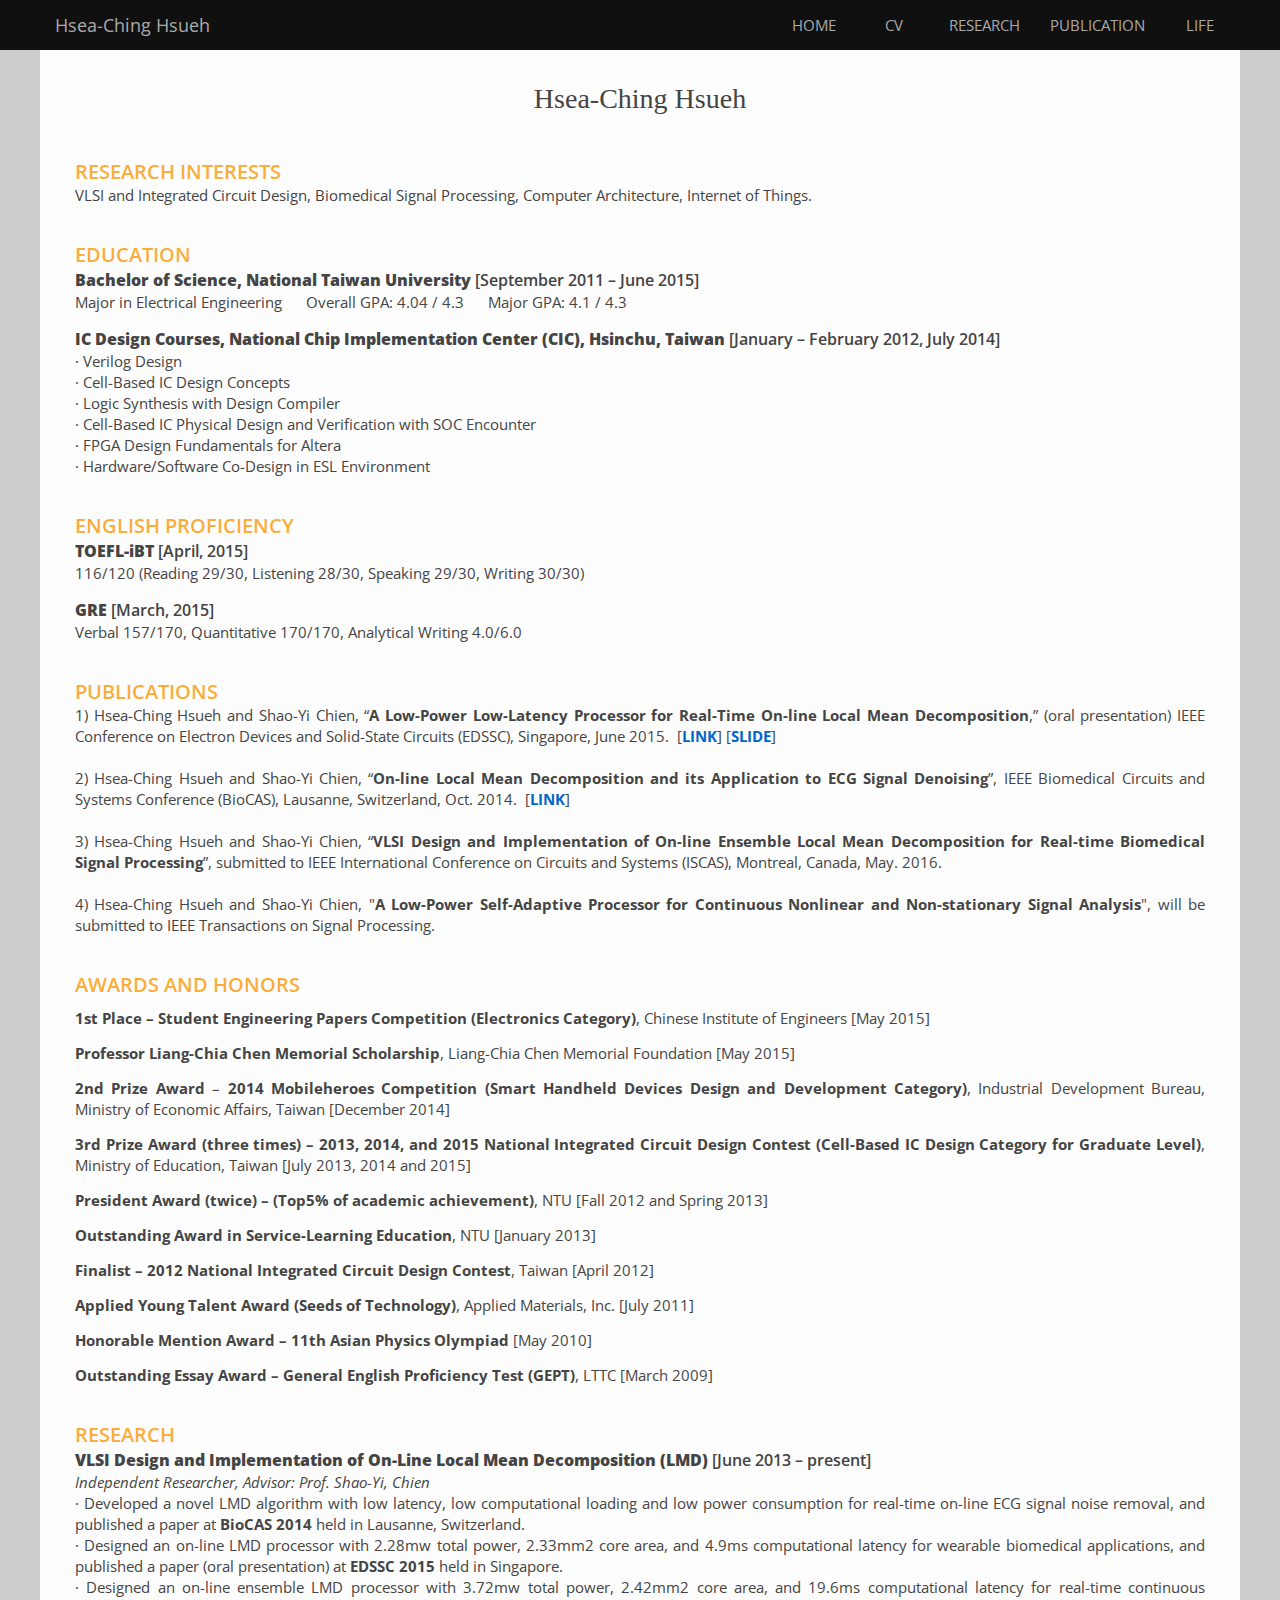
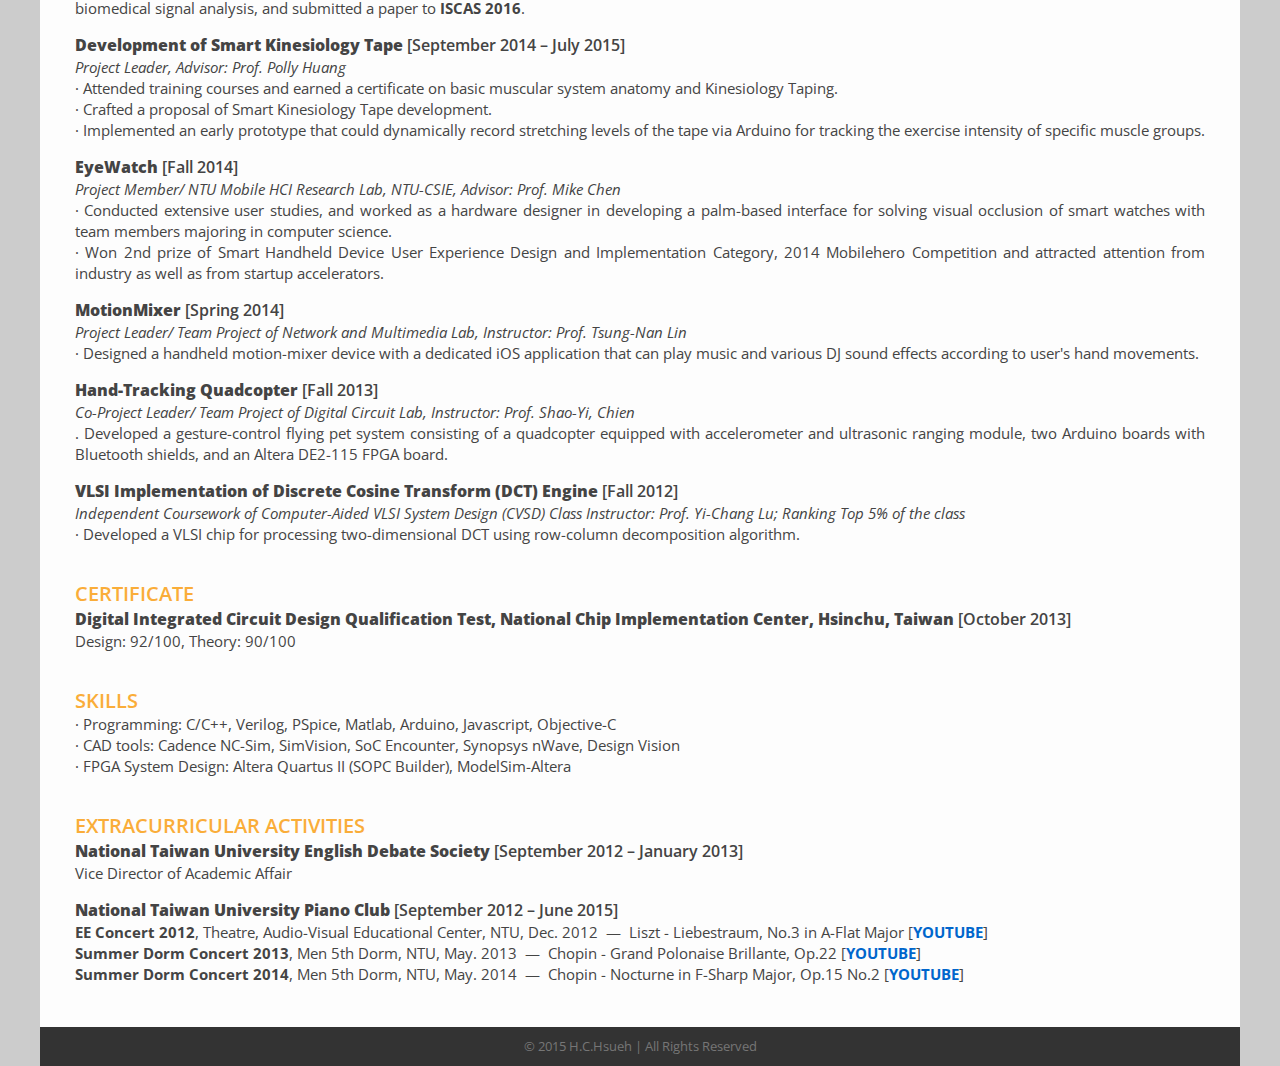
==== cv.html @ f685b213 "update links" ====
<!DOCTYPE html>

<head>
<title>HCHsueh</title>
<meta http-equiv="Content-Type" content="text/html; charset=utf-8" />

<link rel="stylesheet" type="text/css" href="style.css" media="screen" />
<link href='http://fonts.googleapis.com/css?family=Open+Sans%3Anormal%7COpen+Sans%3Abold%7COpen+Sans%3Alight&#038;ver=3.6' rel="stylesheet" type='text/css' media='all' />

<script>
  (function(i,s,o,g,r,a,m){i['GoogleAnalyticsObject']=r;i[r]=i[r]||function(){
  (i[r].q=i[r].q||[]).push(arguments)},i[r].l=1*new Date();a=s.createElement(o),
  m=s.getElementsByTagName(o)[0];a.async=1;a.src=g;m.parentNode.insertBefore(a,m)
  })(window,document,'script','//www.google-analytics.com/analytics.js','ga');

  ga('create', 'UA-56307154-4', 'auto');
  ga('send', 'pageview');

</script>

</head>

<body>

<div id="menu"> 
    <ul >
      <li class="name"><a href="index.html" title="">Hsea-Ching Hsueh</a></li>
      <li class="btn"><a href="life.html" title="">LIFE</a></li>
      <li class="btn"><a href="publication.html" title="">PUBLICATION</a></li>
      <li class="btn"><a href="research.html" title="">RESEARCH</a></li>
      <li class="btn"><a href="cv.html" title="">CV</a></li>
      <li class="btn"><a href="index.html" title="">HOME</a></li>
    </ul>
</div>

<div id="container"> 

  <div id="content"> 

    <div id="insidecontent"> <br>
			<h1 style="text-align:center">Hsea-Ching Hsueh</h1>
			<br><br>

			<h3>RESEARCH INTERESTS</h3>
			<p>VLSI and Integrated Circuit Design, Biomedical Signal Processing, Computer Architecture, Internet of Things.</p>
			
			<spacer1></spacer1>
			
			<h3>EDUCATION</h3>
			<h4><b>Bachelor of Science, National Taiwan University</b>
			[September 2011 – June 2015]</h4>
			<p>
			Major in Electrical Engineering&nbsp;&nbsp;&nbsp;&nbsp;&nbsp;&nbsp;Overall GPA: 4.04 / 4.3&nbsp;&nbsp;&nbsp;&nbsp;&nbsp;&nbsp;Major GPA: 4.1 / 4.3</p>

			<br>

			<h4><b>IC Design Courses, National Chip Implementation Center (CIC), Hsinchu, Taiwan</b> [January – February 2012, July 2014]</h4> <p>
			· Verilog Design<br>· Cell-Based IC Design Concepts<br>· Logic Synthesis with Design Compiler<br>· Cell-Based IC Physical Design and Verification with SOC Encounter<br>· FPGA Design Fundamentals for Altera<br>
			· Hardware/Software Co-Design in ESL Environment</p>
			
			<!--<br><br><br>-->
			<spacer1></spacer1>

			<h3>ENGLISH PROFICIENCY</h3>
			<h4><b>TOEFL-iBT</b> [April, 2015]</h4>
			<p>116/120 (Reading 29/30, Listening 28/30, Speaking 29/30, Writing 30/30)</p>
			<br>
			<h4><b>GRE</b> [March, 2015]</h4>
			<p>Verbal 157/170, Quantitative 170/170, Analytical Writing 4.0/6.0</p>

			<spacer1></spacer1>
			
			<h3>PUBLICATIONS</h3>
			<p>1) Hsea-Ching Hsueh and Shao-Yi Chien, “<strong>A Low-Power Low-Latency Processor for Real-Time On-line Local Mean Decomposition</strong>,” (oral presentation) IEEE Conference on Electron Devices and Solid-State Circuits (EDSSC), Singapore, June 2015.&nbsp;&nbsp;[<a href="http://ieeexplore.ieee.org/xpl/articleDetails.jsp?arnumber=7285086&newsearch=true&queryText=A%20low-power%20low-latency%20on-line%20Local%20Mean%20Decomposition" target="_blank"><strong>LINK</strong></a>]&nbsp;[<a href="https://drive.google.com/file/d/0B8Gcc_qQwMwRMTVkQW5QZXY5Wk0/view?usp=sharing" target="_blank"><strong>SLIDE</strong></a>]<br><br></p>

			<p>2) Hsea-Ching Hsueh and Shao-Yi Chien, “<strong>On-line Local Mean Decomposition and its Application to ECG Signal Denoising</strong>”, IEEE Biomedical Circuits and Systems Conference (BioCAS), Lausanne, Switzerland, Oct. 2014.&nbsp;&nbsp;[<a href="http://ieeexplore.ieee.org/xpl/articleDetails.jsp?reload=true&arnumber=6981634&sortType%3Dasc_p_Sequence%26filter%3DAND%28p_IS_Number%3A6981625%29" target="_blank"><strong>LINK</strong></a>]&nbsp;<br><br></p>

			<p>3) Hsea-Ching Hsueh and Shao-Yi Chien, “<strong>VLSI Design and Implementation of On-line Ensemble Local Mean Decomposition for Real-time Biomedical Signal Processing</strong>”, submitted to IEEE International Conference on Circuits and Systems (ISCAS), Montreal, Canada, May. 2016.&nbsp;&nbsp;<br><br></p>

			<p>4) Hsea-Ching Hsueh and Shao-Yi Chien, "<strong>A Low-Power Self-Adaptive Processor for Continuous Nonlinear and Non-stationary Signal Analysis</strong>", will be submitted to IEEE Transactions on Signal Processing.&nbsp;&nbsp;</p>
			<!--[<a href="" target="_blank">PDF</a>]-->
			<spacer1></spacer1>

			<h3>AWARDS AND HONORS</h3>
			<p><ul>
			<li><strong>1st Place – Student Engineering Papers Competition (Electronics Category)</strong>, Chinese Institute of Engineers [May 2015]</li> <br>

			<li><strong>Professor Liang-Chia Chen Memorial Scholarship</strong>, Liang-Chia Chen Memorial Foundation [May 2015]</li><br>

			<li><strong>2nd Prize Award</strong> – <strong>2014 Mobileheroes Competition (Smart Handheld Devices Design and Development Category)</strong>, Industrial Development Bureau, Ministry of Economic Affairs, Taiwan [December 2014]</li><br>

			<li><strong>3rd Prize Award (three times) – 2013, 2014, and 2015 National Integrated Circuit Design Contest (Cell-Based IC Design Category for Graduate Level)</strong>, Ministry of Education, Taiwan [July 2013, 2014 and 2015]</li><br>

			<li><strong>President Award (twice) – (Top5% of academic achievement)</strong>, NTU [Fall 2012 and Spring 2013]</li> <br>

			<li><strong>Outstanding Award in Service-Learning Education</strong>, NTU [January 2013]</li><br>

			<li><strong>Finalist – 2012 National Integrated Circuit Design Contest</strong>, Taiwan [April 2012]</li><br>

			<li><strong>Applied Young Talent Award (Seeds of Technology)</strong>, Applied Materials, Inc. [July 2011]</li><br>

			<li><strong>Honorable Mention Award – 11th Asian Physics Olympiad</strong> [May 2010]</li><br>

			<li><strong>Outstanding Essay Award – General English Proficiency Test (GEPT)</strong>, LTTC [March 2009]</li>
			</ul>
			</p>

			<spacer1></spacer1>

			<h3>RESEARCH</h3>
			<h4><b>VLSI Design and Implementation of On-Line Local Mean Decomposition (LMD)</b>
			[June 2013 – present]</h4>
			<p>
			<i>Independent Researcher, Advisor: Prof. Shao-Yi, Chien</i><br>
			· Developed a novel LMD algorithm with low latency, low computational loading and low power consumption for real-time on-line ECG signal noise removal, and published a paper at <b>BioCAS 2014</b> held in Lausanne, Switzerland.  <br>
			· Designed an on-line LMD processor with 2.28mw total power, 2.33mm2 core area, and 4.9ms computational latency for wearable biomedical applications, and published a paper (oral presentation) at <b>EDSSC 2015</b> held in Singapore. <br>
			· Designed an on-line ensemble LMD processor with 3.72mw total power, 2.42mm2 core area, and 19.6ms computational latency for real-time continuous biomedical signal analysis, and submitted a paper to <b>ISCAS 2016</b>. </p><br>
			


			<h4><b>Development of Smart Kinesiology Tape</b> [September 2014 – July 2015]</h4>
			<p><i>
			Project Leader, Advisor: Prof. Polly Huang</i><br>
			· Attended training courses and earned a certificate on basic muscular system anatomy and Kinesiology Taping.<br>
			· Crafted a proposal of Smart Kinesiology Tape development.<br>
			· Implemented an early prototype that could dynamically record stretching levels of the tape via Arduino for tracking the exercise intensity of specific muscle groups.
			</p><br>
			
			
			<h4><b>EyeWatch</b> [Fall 2014]</h4>
			<p><i>
			Project Member/ NTU Mobile HCI Research Lab, NTU-CSIE, Advisor: Prof. Mike Chen</i><br>
			· Conducted extensive user studies, and worked as a hardware designer in developing a palm-based interface for solving visual occlusion of smart watches with team members majoring in computer science.<br>
			· Won 2nd prize of Smart Handheld Device User Experience Design and Implementation Category, 2014 Mobilehero Competition and attracted attention from industry as well as from startup accelerators.</p><br>

			
			<h4><b>MotionMixer</b> [Spring 2014]</h4>
			<p><i>
			Project Leader/ Team Project of Network and Multimedia Lab, Instructor: Prof. Tsung-Nan Lin</i><br>
			· Designed a handheld motion-mixer device with a dedicated iOS application that can play music and various DJ sound effects according to user's hand movements.</p><br>

			
			<h4><b>Hand-Tracking Quadcopter</b> [Fall 2013]</h4>
			<p><i>
			Co-Project Leader/ Team Project of Digital Circuit Lab, Instructor: Prof. Shao-Yi, Chien</i><br>
			. Developed a gesture-control flying pet system consisting of a quadcopter equipped with accelerometer and ultrasonic ranging module, two Arduino boards with Bluetooth shields, and an Altera DE2-115 FPGA board.</p><br>

			
			<h4><b>VLSI Implementation of Discrete Cosine Transform (DCT) Engine</b> [Fall 2012]</h4>
			<p><i>
			Independent Coursework of Computer-Aided VLSI System Design (CVSD) Class
			Instructor: Prof. Yi-Chang Lu; Ranking Top 5% of the class</i><br>
			· Developed a VLSI chip for processing two-dimensional DCT using row-column decomposition algorithm.</p>
			

			<spacer1></spacer1>


			<h3>CERTIFICATE</h3>
			<h4><b>Digital Integrated Circuit Design Qualification Test, National Chip Implementation Center, Hsinchu, Taiwan</b> [October 2013]</h4>
			<p>
			Design: 92/100, Theory: 90/100</p>
			

			<spacer1></spacer1>


			<h3>SKILLS</h3>
			<p>· Programming: C/C++, Verilog, PSpice, Matlab, Arduino, Javascript, Objective-C<br>
			· CAD tools: Cadence NC-Sim, SimVision, SoC Encounter, Synopsys nWave, Design Vision<br>
			· FPGA System Design: Altera Quartus II (SOPC Builder), ModelSim-Altera<br></p>
			
			<spacer1></spacer1>

			<h3>EXTRACURRICULAR ACTIVITIES</h3>
			<h4><b>National Taiwan University English Debate Society</b> [September 2012 – January 2013]</h4>
			<p>
			Vice Director of Academic Affair</p>
			<br>
			
			<h4><b>National Taiwan University Piano Club</b> [September 2012 – June 2015]</h4>
			<p>
			<strong>EE Concert 2012</strong>, Theatre, Audio-Visual Educational Center, NTU, Dec. 2012&nbsp;&nbsp;&mdash;&nbsp;&nbsp;Liszt - Liebestraum, No.3 in A-Flat Major
			[<a href="http://ow.ly/r7O2g" target="_blank"><strong>YOUTUBE</strong></a>]
			<br>
			
			<strong>Summer Dorm Concert 2013</strong>, Men 5th Dorm, NTU, May. 2013&nbsp;&nbsp;&mdash;&nbsp;&nbsp;Chopin - Grand Polonaise Brillante, Op.22
			[<a href="http://ow.ly/r7O2Q" target="_blank"><strong>YOUTUBE</strong></a>]
			<br>
			
			<strong>Summer Dorm Concert 2014</strong>, Men 5th Dorm, NTU, May. 2014&nbsp;&nbsp;&mdash;&nbsp;&nbsp;Chopin - Nocturne in F-Sharp Major, Op.15 No.2
			[<a href="https://youtu.be/ZOddzdDs_tQ" target="_blank"><strong>YOUTUBE</strong></a>]
			</p>

			<br><br><br>
    </div>

    

    <div style="clear: both;"></div>

  </div>



  <div id="footer"> <span>© 2015 H.C.Hsueh | All Rights Reserved  </span> 
  </div>

</div>
</body>
</html>
---- style.css ----
html {
    overflow-y: scroll;
}

body
{
	font-size:       62.5%; 
	margin:          0;
	padding:         0;
	background-color: #CCC;
	font-family: 'Open Sans', Verdana, Arial, Helvetica, sans-serif;
	/*font-family:     Helvetica, sans-serif;*/
}

body a{
	transition:0.2s all;
	-webkit-transition:0.2s all;
	-moz-transition:0.2s all;
	-o-transition:0.2s all;
	-ms-transition:0.2s all;
}

body a:link, body a:active, body a:visited
{
	color:           #0066CC;	
	text-decoration: none;
}

body a:hover
{
	/*color: #004C99;*/
	background-color: #DDDDDD;
	/*text-decoration: underline;*/
}

body ul {
	padding: 0;
    list-style-type: none;
    
}

#container
{
	margin:          0 auto;
	/*padding-top:20px;*/
	width:           1200px;
	position:        relative;
	background-color:  #333;
}

#header
{
	margin:          0 auto;
	width:           860px;
	height:          250px;
	background:      transparent url('images/header3.jpg') top left no-repeat;
}

.headtitle
{
	position:        relative;
	font-family:     "Arial",sans-serif;
	font-size:       30px;
	color:           #444;
	font-weight: 400;
	top:             210px;
	left:            15px;
}

#menu
{
	color: #333;
	background-color: #101010;
	/*margin:          0 20px;*/
	height:          50px;
	/*padding:         5px 0;*/	
}

#menu ul
{
	width: 1200px;
	margin:          0 auto;
	/*padding-top:     10px;
	padding-bottom:  10px;		*/
	height:          50px;
}

#menu ul li
{
	line-height: 50px;
	list-style:      none;
	display:         inline;
	float: right;
	font-size:       15px;
}

#menu ul li.name
{
	float: left;
	font-size:18px;
}

#menu ul li.btn a
{	
	display:block;
	min-width:50px;
	text-align: center;
	padding-left: 15px;
	padding-right: 15px;
}

#menu ul li.name a
{
	display:block;
	text-align: center;
	padding-left: 15px;
	padding-right: 15px;
}

#menu ul li.btn a:link, #menu ul li.btn a:active, #menu ul li.btn a:visited
{
	color:           #AAAAAA;	
	text-decoration: none;
}

#menu ul li.btn a:hover
{
	background-color:   #555;
	/*color:           #333;*/
}

#menu ul li.name a:link, #menu ul li.name a:active, #menu ul li.name a:visited
{
	color:           #AAAAAA;	
	font-size:       18px;
	text-decoration: none;
}

#menu ul li.name a:hover
{
	background-color:   #555;
	/*color:           #333;*/
}

.profile-pic
{
	width:80%;
	padding-left:30px;
	padding-top:40px;
}

a.linkedin:hover
{
	background-color: #FFF;
}

#content
{
	min-height:      550px;
	width:           1200px;
	margin:          0 auto;
	background-color:#FDFDFD;
}

#insidecontent
{
	float:           left;
	padding-left:    35px;
	padding-right:    35px;
	width:           auto;
}

#insidecontent p 
{
	margin:          0;
	color:           #444444;
	/*font-family:     Verdana;*/
	font-size:       1.5em;
	line-height:     140%;
	text-align: justify;
	font-weight: 400;
}


#insidecontent li
{
	margin:          0;
	color:           #444444;
	/*font-family:     Verdana;*/
	font-size:       1.5em;
	line-height:     140%;
	text-align: justify;
	font-weight: 400;
}



h1
{
	margin-bottom:   15px;
	font-weight:     500;
	color:           #444444;
	
	font-size:       28px;
	font-family: Verdana;
}

h2
{
	margin:          0;
	display:         inline;
	position:        relative;
	top:             -1.5em;
	left:            2em;
	font-size:       24px;
	font-weight:     normal;
	color:           #94c258;
}

h3
{
	margin:          0;
	/*margin-bottom: 3px;*/
	font-size:       20px;
	font-weight:     600;
	/*color:           #94C258;*/
	color: #faad39;
	/*line-height: 200%;*/
}

h4
{
	margin: 0;
	line-height:150%;
	font-size:1.6em;
	font-weight: 600;
	color:           #444444;
}

spacer1 {
	display: block;
	margin-bottom: 35px;
}

.col-12, .col-11, .col-10, .col-9, .col-8, .col-7, .col-6, .col-5, .col-4, .col-3, .col-2, .col-1{
	position: relative;
	float: left;
}
.col-12{
	width: 100%;
}
.col-11 {
	width: 91.66666667%;
}
.col-10 {
	width: 83.33333333%;
}
.col-9 {
	width: 75%;
}
.col-8 {
	width: 66.66666667%;
}
.col-7 {
	width: 58.33333333%;
}
.col-6{
	width: 50%;
}
.col-5{
	width: 41.66666667%;
}
.col-4 {
	width: 33.33333333%;
}
.col-3 {
	width: 25%;
}
.col-2 {
	width: 16.66666667%;
}
.col-1{
	width: 8.33333333%;
}

#life-title{
	/*margin-right: 35px;
	margin-left: 35px;*/
	border-bottom: 1px solid #444;
	margin-bottom: 10px;
}

.life-content{
	/*padding-right:35px;
	padding-left:35px;*/
}
.life-content-left{
	padding-right:40px;
	/*padding-left:35px;*/
}
.life-content-right{
	padding-left:40px;
	/*padding-right:35px;*/
}

.screen{
	margin-bottom: 25px;
	width:auto;
	float:left;
}
.screen img{
	/*width:95%;*/
	width:100%;
	/*border: 5px solid #CCC;
	border-radius: 10px;*/
}
.screen_research img{
	/*border: 5px solid #CCC;
	border-radius: 10px;	*/
}
#description p{
	width:95%;
	font-size: 14px;
	margin-top: 2px;
	padding-left:15px;
	padding-right:15px;
	text-align: justify;
}


.screen-shots img{
	width:100%;
	height: auto;
	/*display: block;*/
	/*border: 5px solid #CCC;
	border-radius: 10px;*/
}

#footer
{
	margin:          0 auto;
	width:           641px;
	height:          39px;

}

#footer span
{
	display:         block;
	position:        relative;
	/*font-family:    Tahoma;*/
	font-size:       1.3em;
	padding:         10px;
	text-align: center;
	color:           #767676;
}
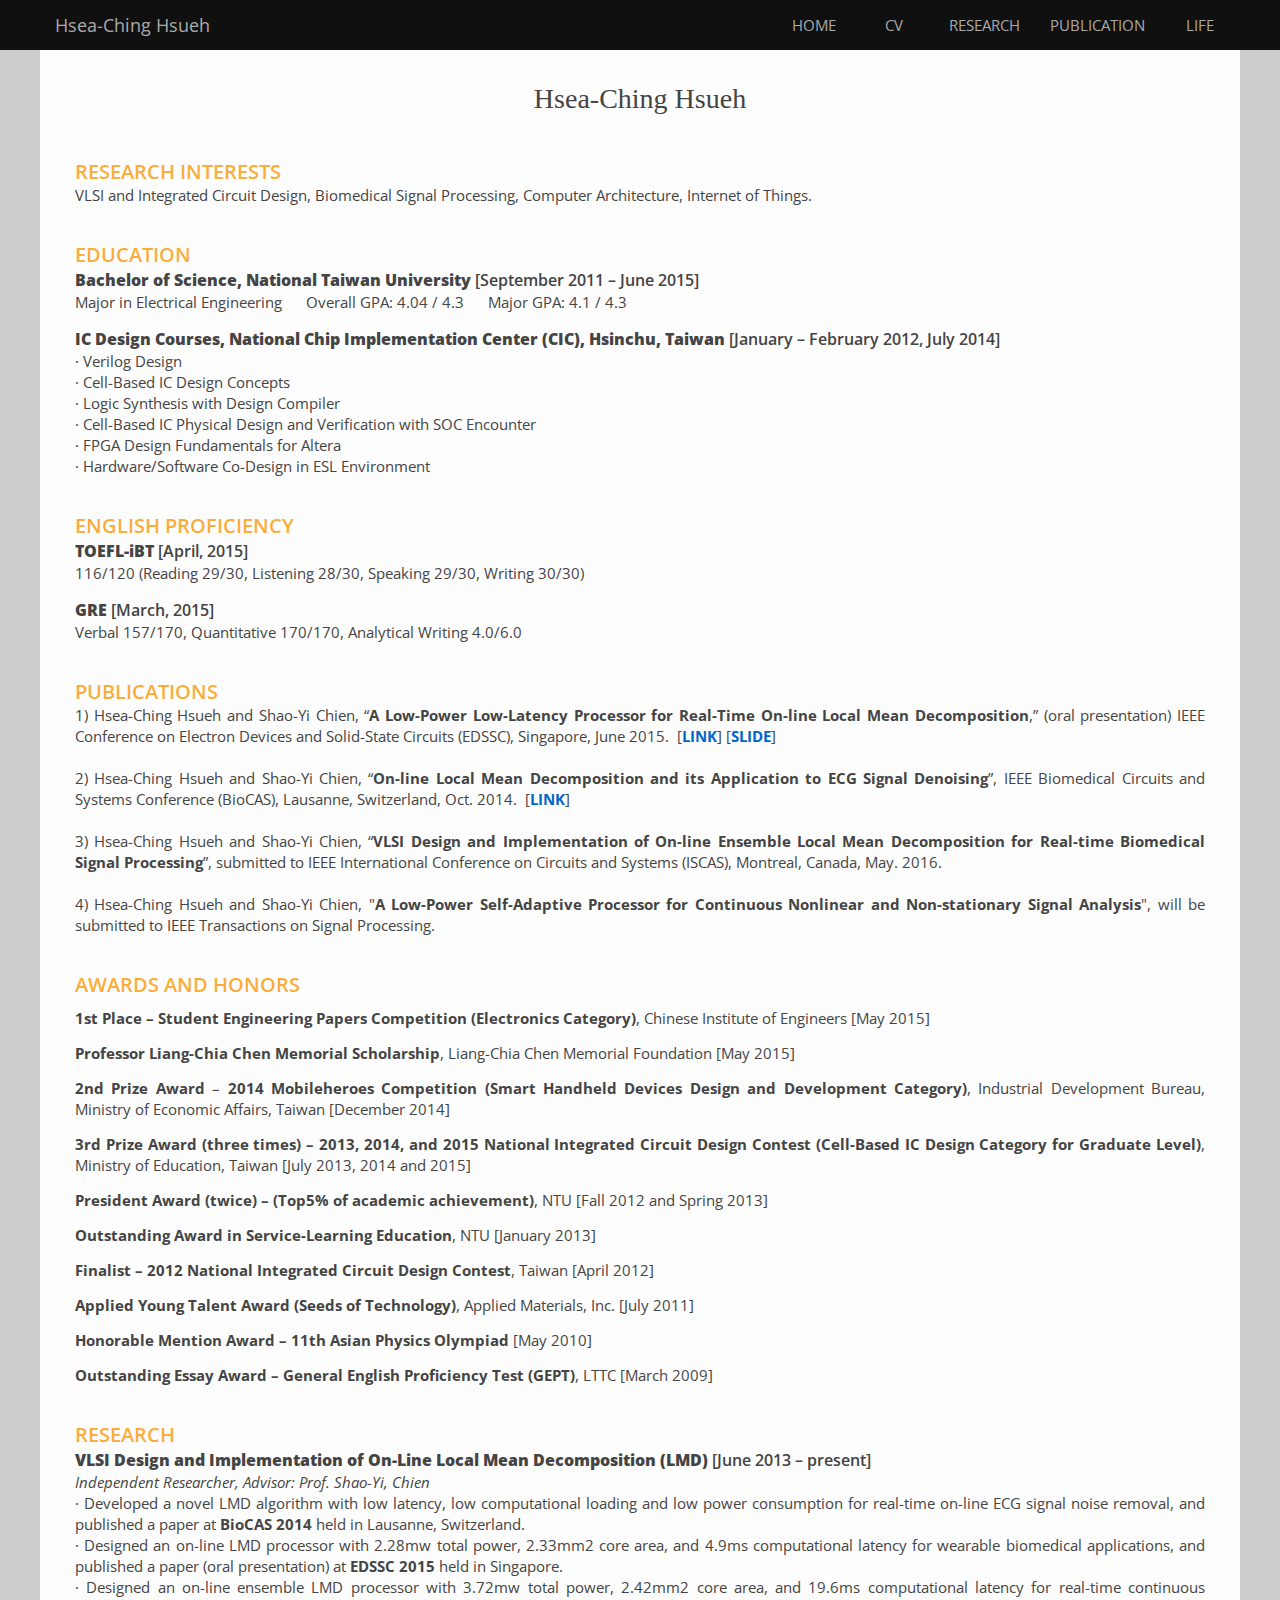
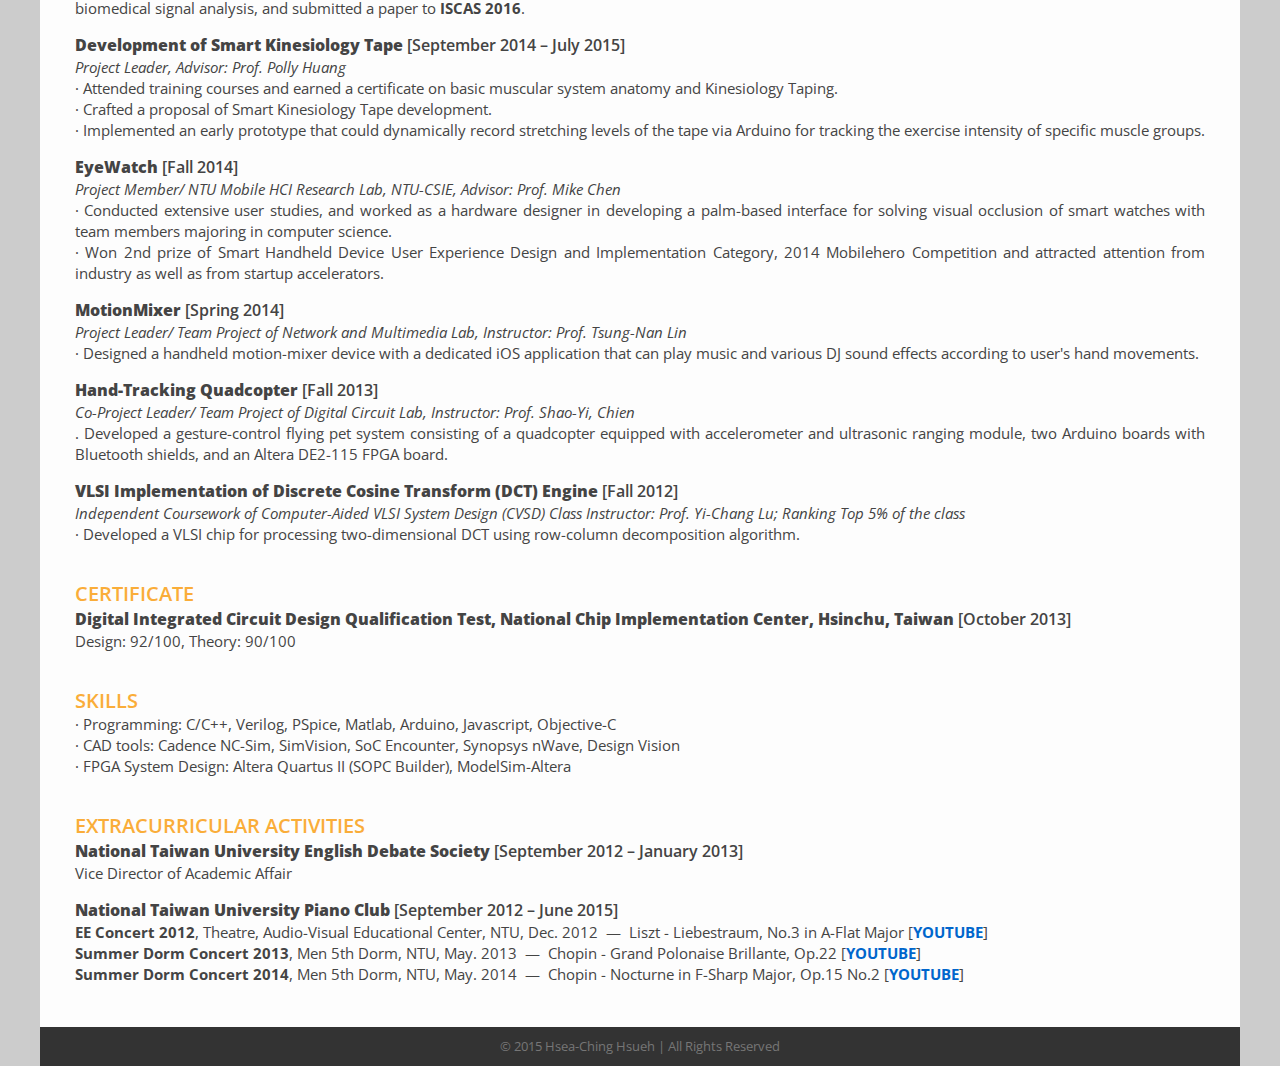
==== commit 5a4bebbd: "updated about_me" ====
--- a/cv.html
+++ b/cv.html
@@ -16,6 +16,15 @@
   ga('create', 'UA-56307154-4', 'auto');
   ga('send', 'pageview');
 
+</script>
+
+<script language="javascript" type="text/javascript" src="https://ajax.googleapis.com/ajax/libs/jquery/2.1.3/jquery.min.js"></script>
+<script src="javascript/alert.js"></script>
+
+<script type="text/javascript">
+     if ($(window).width() < 1025) {
+   alert("This site doesn't work under this device/window size. Please switch to laptop/desktop or enlarge window for better website experience.");
+}
 </script>
 
 </head>
@@ -203,7 +212,7 @@
 
 
 
-  <div id="footer"> <span>© 2015 H.C.Hsueh | All Rights Reserved  </span> 
+  <div id="footer"> <span>© 2015 Hsea-Ching Hsueh | All Rights Reserved  </span> 
   </div>
 
 </div>
--- a/style.css
+++ b/style.css
@@ -71,6 +71,7 @@
 {
 	color: #333;
 	background-color: #101010;
+	max-width:100%;
 	/*margin:          0 20px;*/
 	height:          50px;
 	/*padding:         5px 0;*/	
@@ -338,6 +339,7 @@
 
 #footer
 {
+	/*display: block;*/
 	margin:          0 auto;
 	width:           641px;
 	height:          39px;
@@ -353,4 +355,116 @@
 	padding:         10px;
 	text-align: center;
 	color:           #767676;
-}+}
+
+
+@media (min-width:320px) { /* smartphones, iPhone, portrait 480x320 phones */ 
+
+}
+
+@media (min-width:481px) { /* portrait e-readers (Nook/Kindle), smaller tablets @ 600 or @ 640 wide. */ 
+
+}
+
+@media (min-width:641px) { /* portrait tablets, portrait iPad, landscape e-readers, landscape 800x480 or 854x480 phones */ 
+
+}
+
+@media (min-width:961px) { /* tablet, landscape iPad, lo-res laptops ands desktops */ 
+
+
+
+}
+
+@media (min-width:1025px) {
+
+body{
+	max-width:100%;
+}
+
+#menu{
+	max-width:100%;
+}
+
+#menu ul{
+	max-width: 100%;
+}
+
+#container{
+	max-width: 100%;
+	/*overflow: auto;*/
+}
+
+#content{
+	max-width: 100%;
+}
+
+#insidecontent{
+	max-width: 100%;
+}
+
+#LMD1{
+	width:90%;
+	height:auto;
+}
+
+#LMD2{
+	width:90%;
+	height:auto;
+	padding-left: 5%;
+}
+
+#LMD4{
+	width:90%;
+	height:auto;
+	padding-left:5%;
+}
+
+#LMD5{
+	width:90%;
+	height:auto;
+	padding-top:10%;
+}
+
+#conf1{
+	width:20%;
+	height:auto;
+}
+
+#conf2{
+	width:30%;
+	height:auto;
+}
+
+#conf3{
+	width:30%;
+	height:auto;
+}
+
+#conf4{
+	width:30%;
+	height:auto;
+}
+
+#conf5{
+	width:30%;
+	height:auto;
+}
+
+#conf6{
+	width:30%;
+	height:auto;
+}
+
+#conf7{
+	width:30%;
+	height:auto;
+}
+
+}
+
+@media (min-width:1280px){
+
+
+}
+
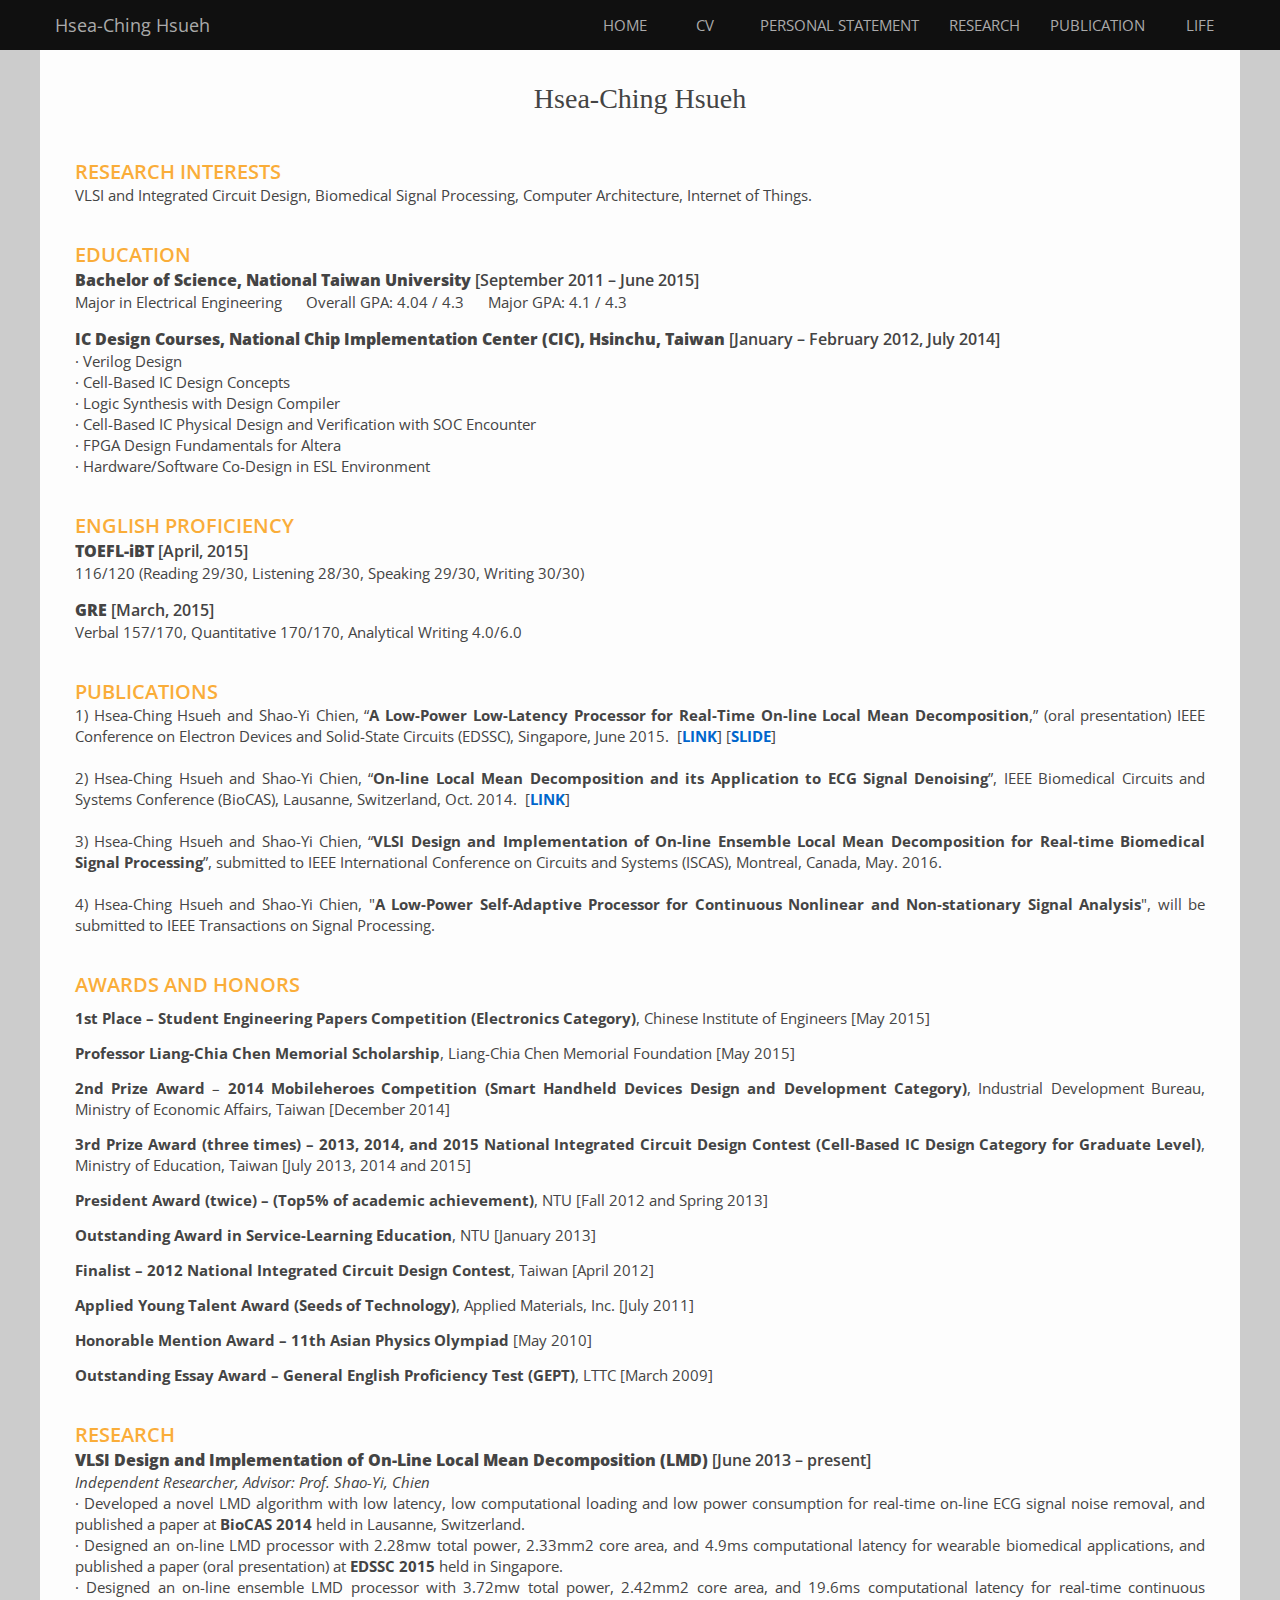
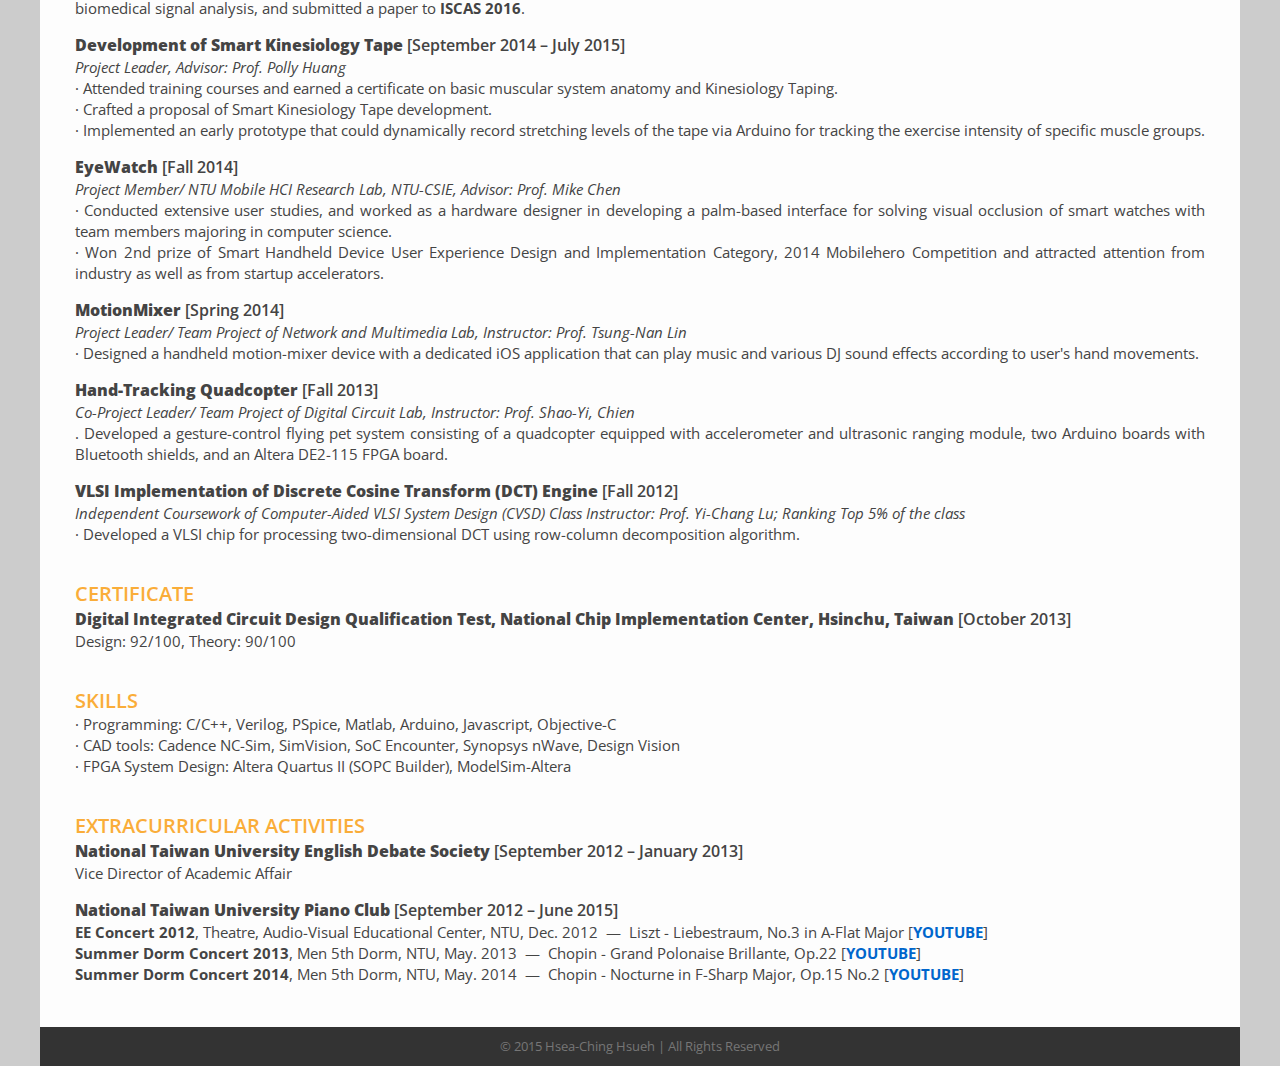
==== commit 30ea1e3c: "added personal statement" ====
--- a/cv.html
+++ b/cv.html
@@ -37,6 +37,7 @@
       <li class="btn"><a href="life.html" title="">LIFE</a></li>
       <li class="btn"><a href="publication.html" title="">PUBLICATION</a></li>
       <li class="btn"><a href="research.html" title="">RESEARCH</a></li>
+	  <li class="btn"><a href="personal_statement.html" title="">PERSONAL STATEMENT</a></li>
       <li class="btn"><a href="cv.html" title="">CV</a></li>
       <li class="btn"><a href="index.html" title="">HOME</a></li>
     </ul>
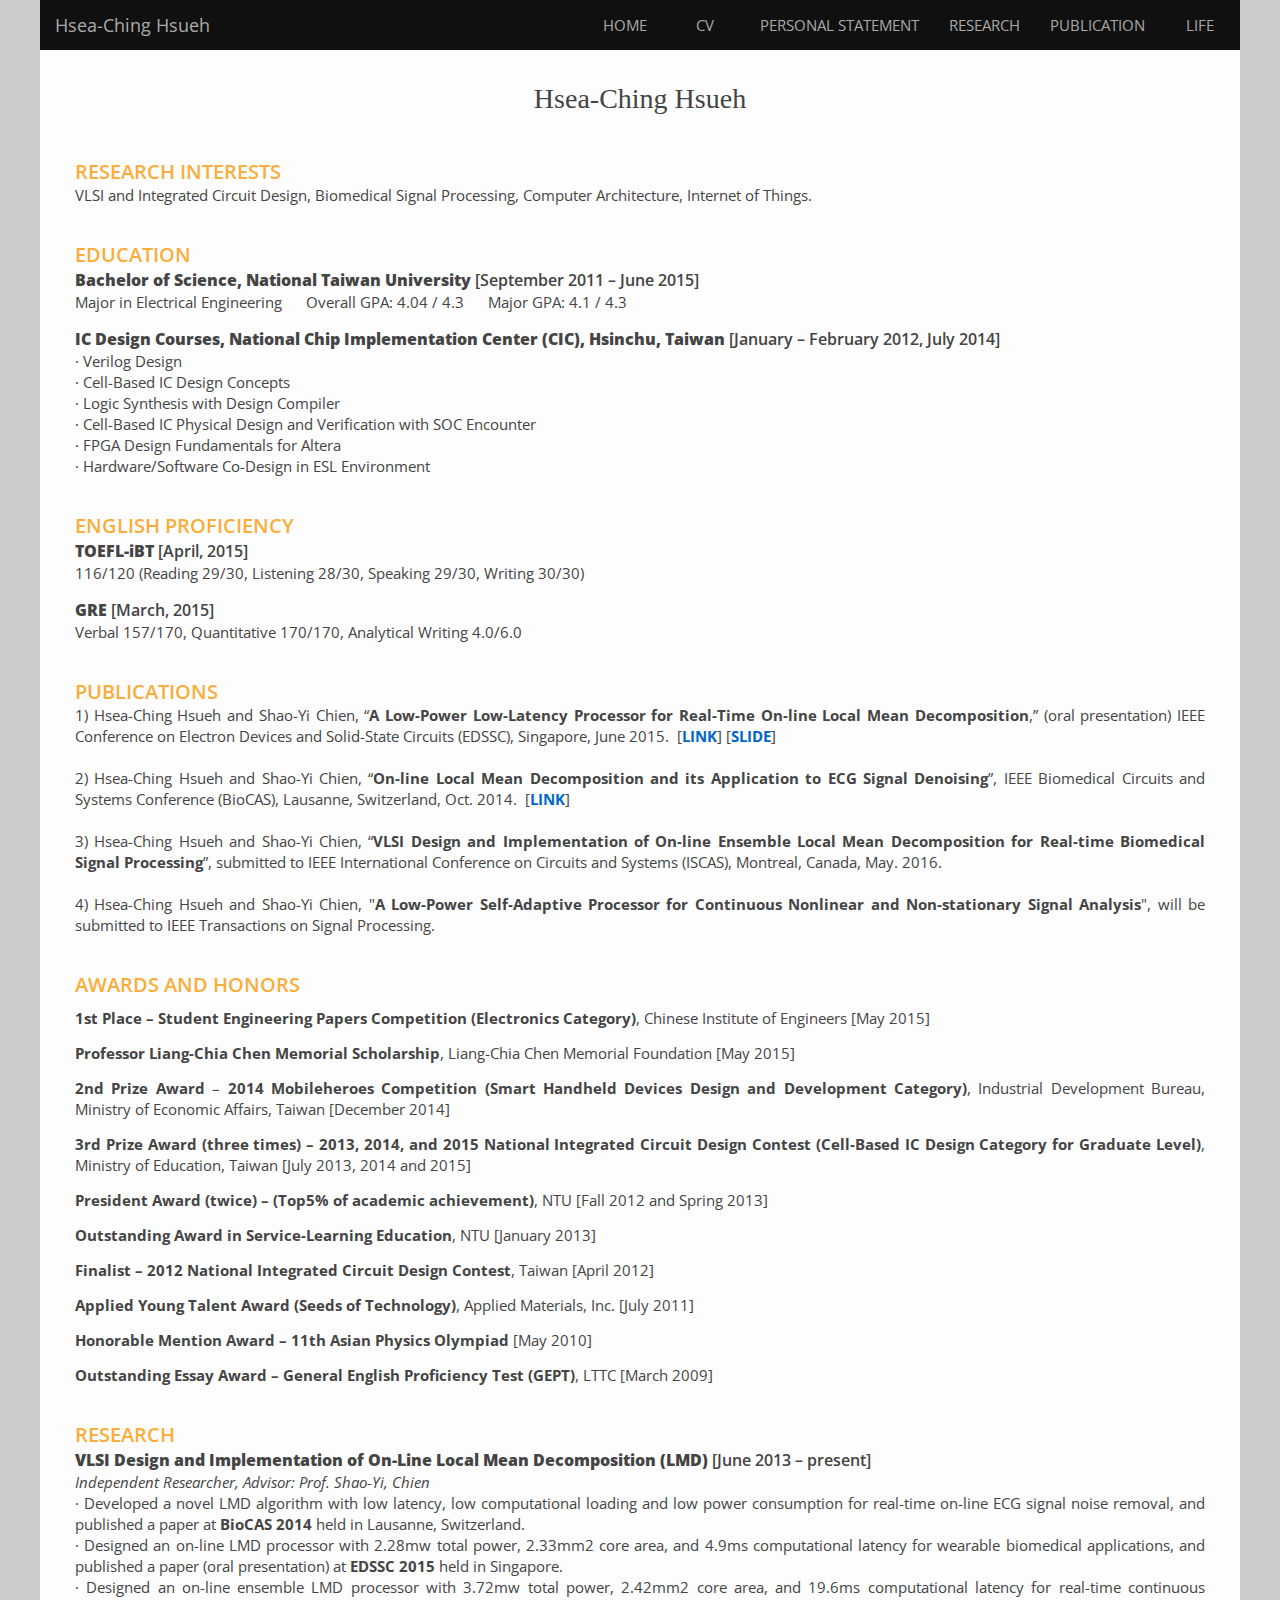
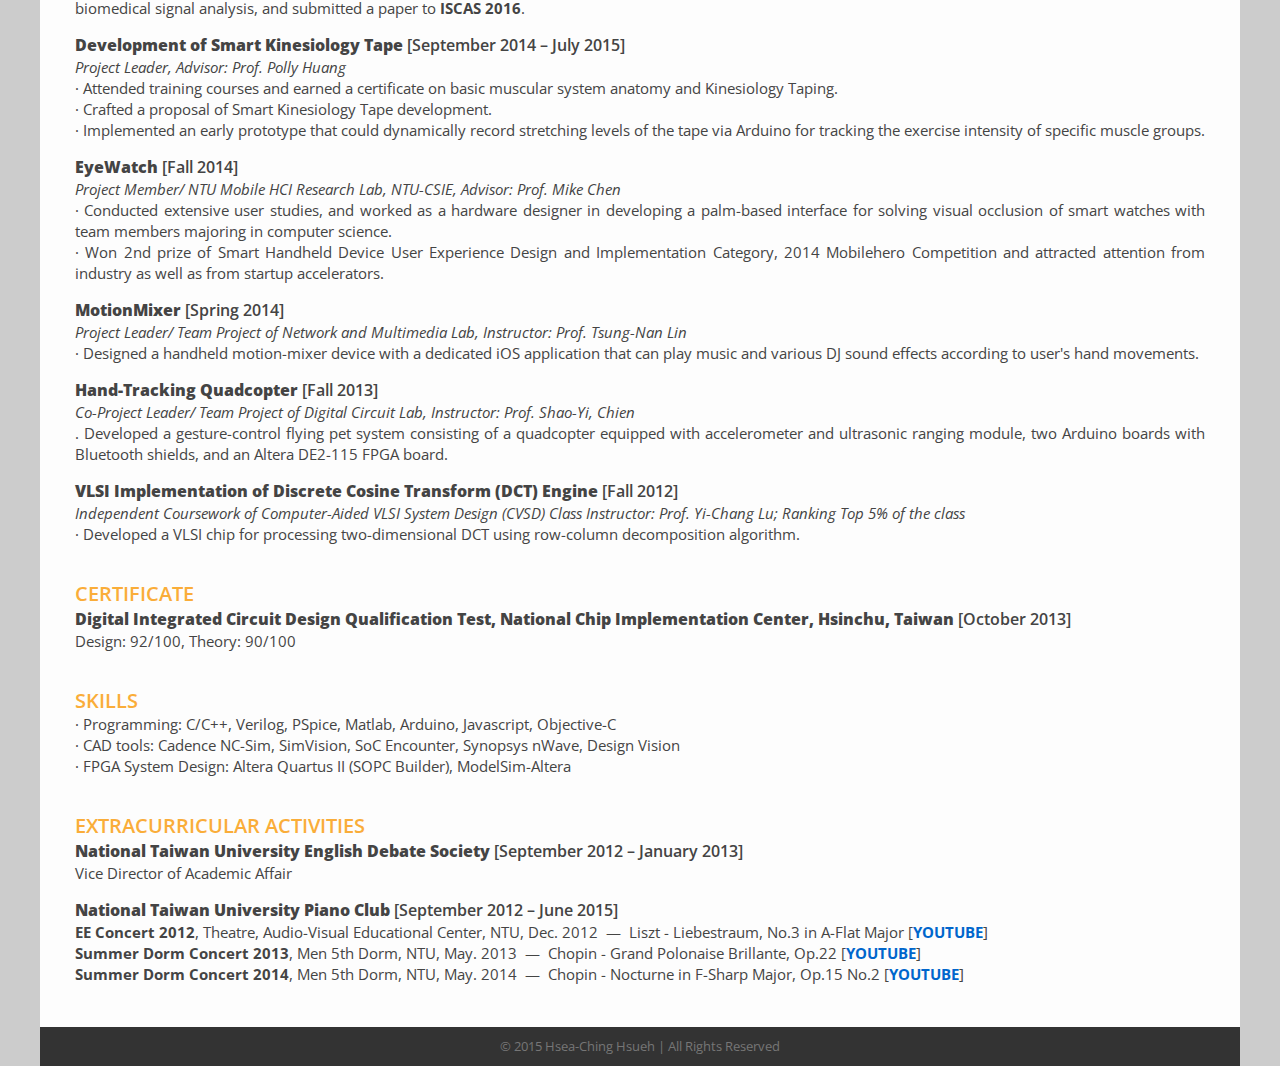
==== commit 966ff955: "updated script&menu width" ====
--- a/cv.html
+++ b/cv.html
@@ -19,11 +19,11 @@
 </script>
 
 <script language="javascript" type="text/javascript" src="https://ajax.googleapis.com/ajax/libs/jquery/2.1.3/jquery.min.js"></script>
-<script src="javascript/alert.js"></script>
+<!-- <script src="javascript/alert.js"></script> -->
 
 <script type="text/javascript">
      if ($(window).width() < 1025) {
-   alert("This site doesn't work under this device/window size. Please switch to laptop/desktop or enlarge window for better website experience.");
+   //alert("This site doesn't work under this device/window size. Please switch to laptop/desktop or enlarge window for better website experience.");
 }
 </script>
 
--- a/style.css
+++ b/style.css
@@ -71,7 +71,9 @@
 {
 	color: #333;
 	background-color: #101010;
-	max-width:100%;
+	/*max-width:100%;*/
+	width:1200px;
+	margin: auto auto;
 	/*margin:          0 20px;*/
 	height:          50px;
 	/*padding:         5px 0;*/	
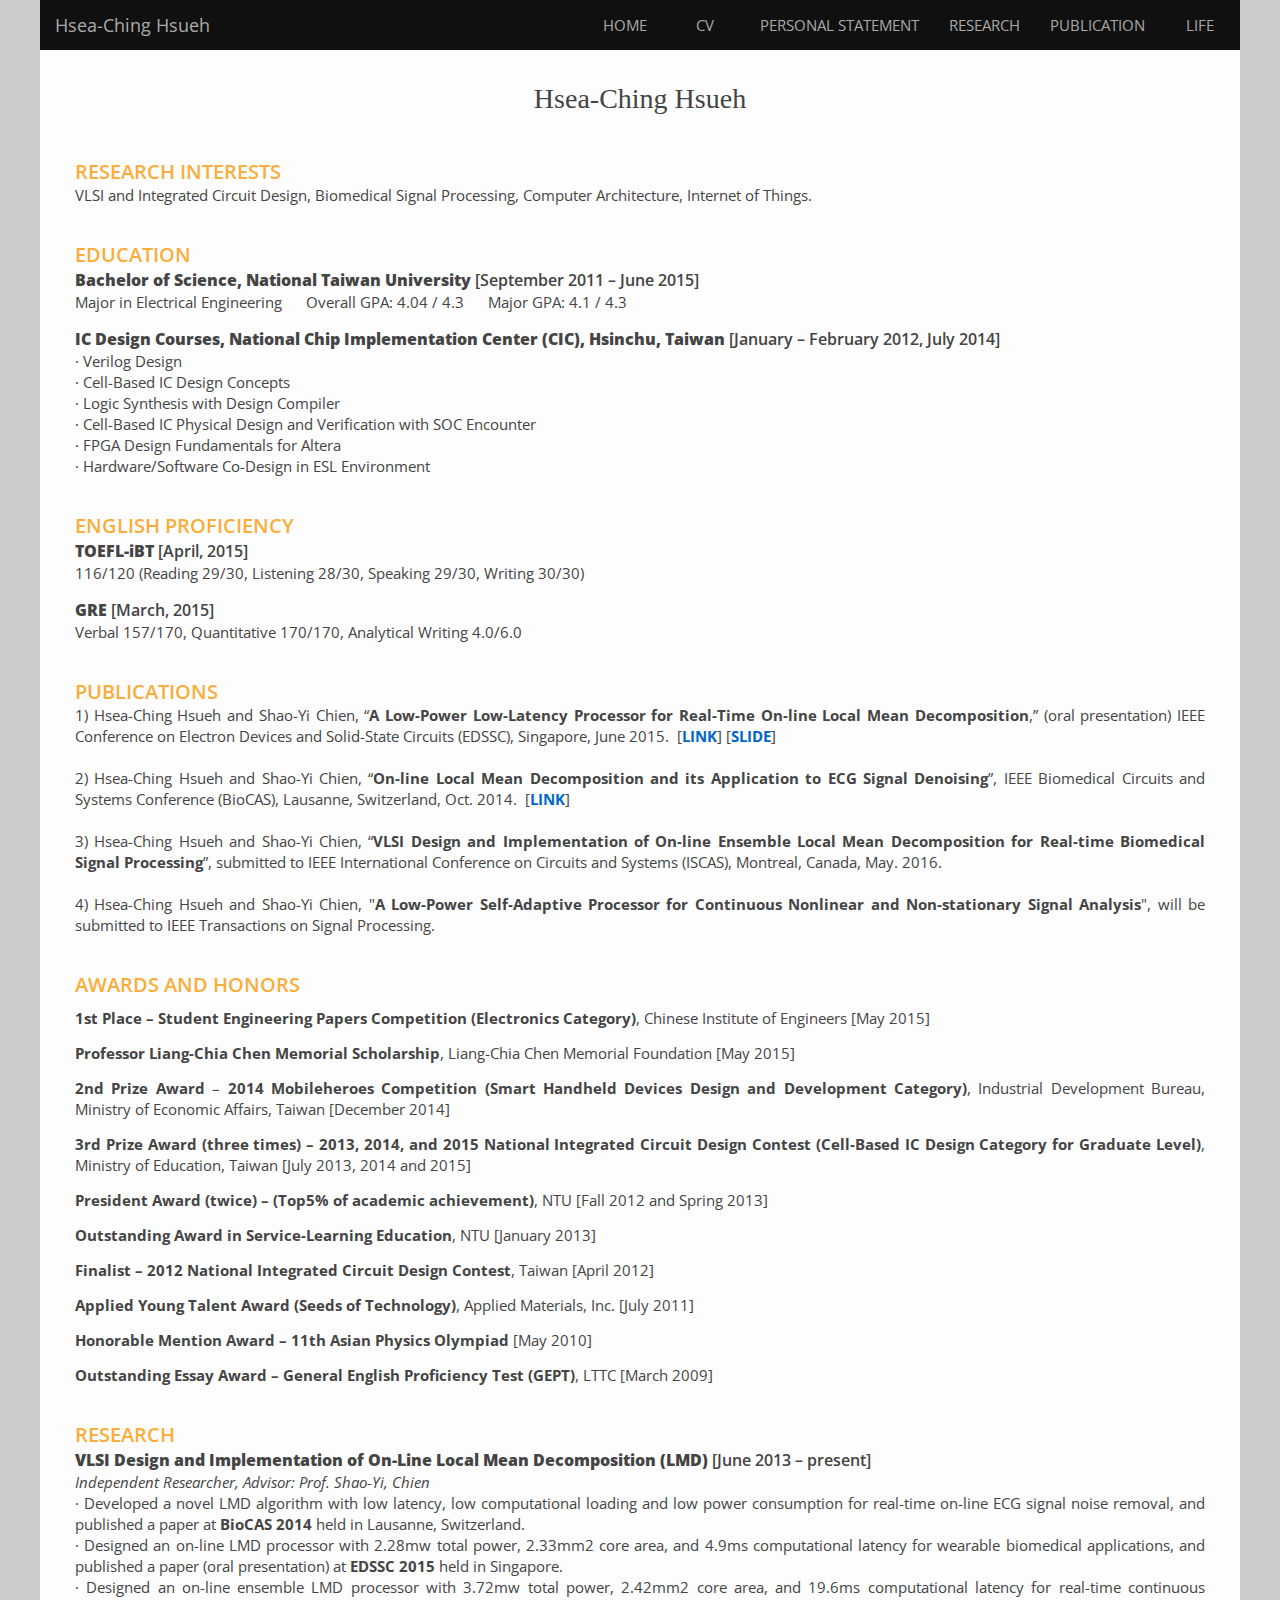
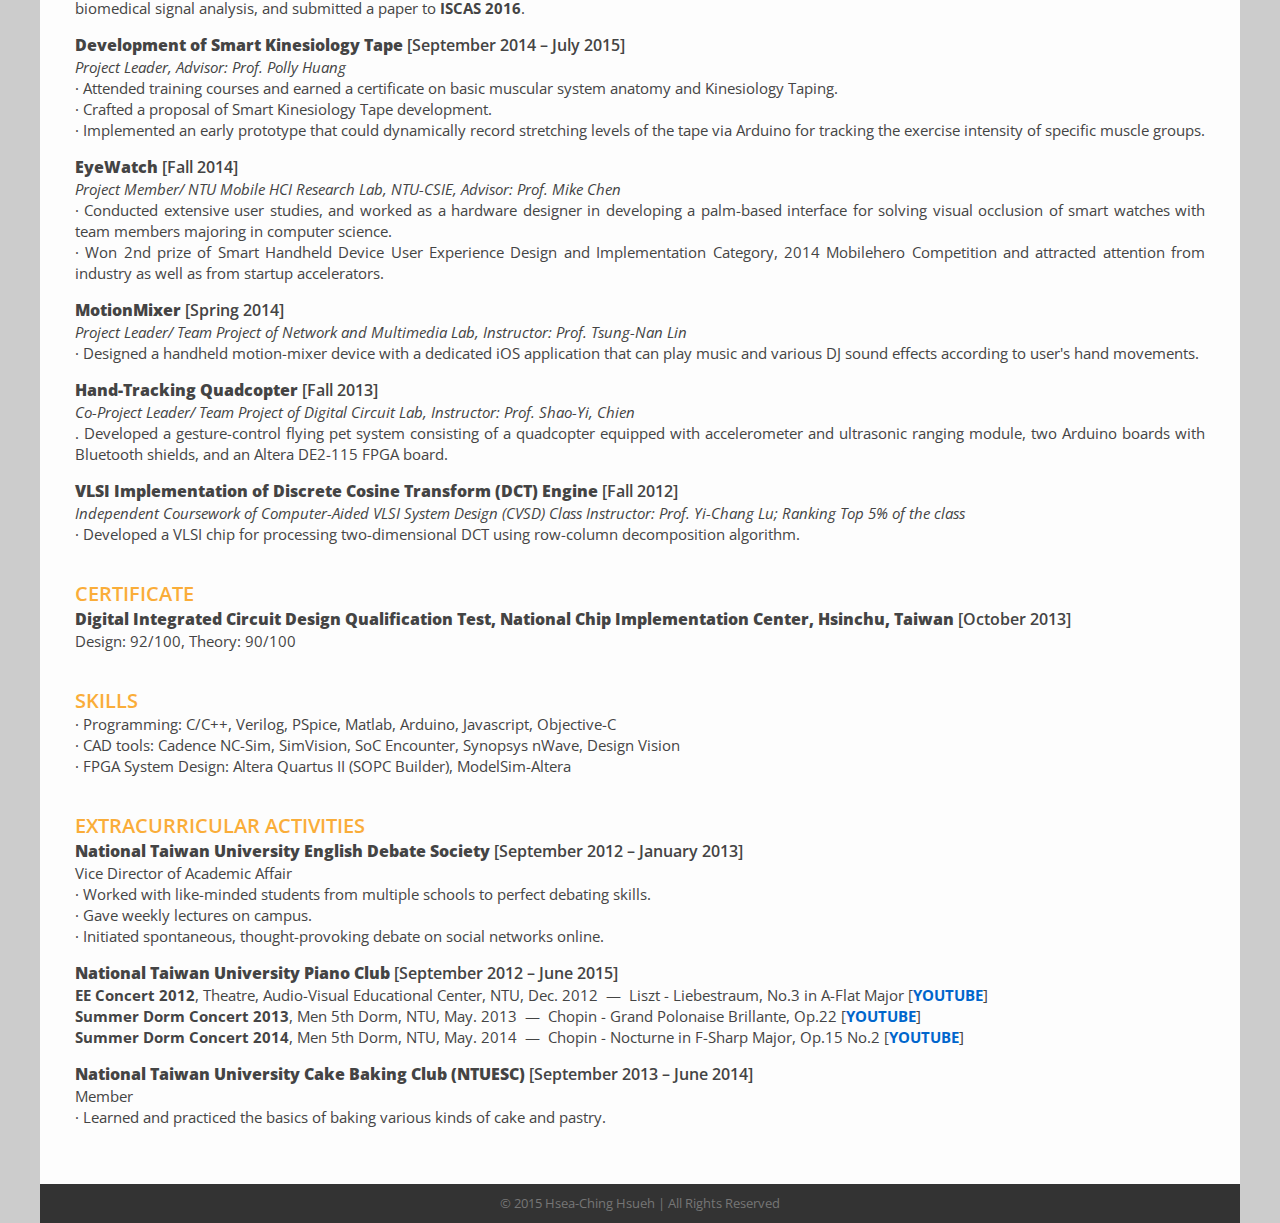
==== commit 717fc681: "update CV" ====
--- a/cv.html
+++ b/cv.html
@@ -183,9 +183,13 @@
 			<spacer1></spacer1>
 
 			<h3>EXTRACURRICULAR ACTIVITIES</h3>
+
 			<h4><b>National Taiwan University English Debate Society</b> [September 2012 – January 2013]</h4>
 			<p>
-			Vice Director of Academic Affair</p>
+			Vice Director of Academic Affair<br>
+			· Worked with like-minded students from multiple schools to perfect debating skills.<br>
+			· Gave weekly lectures on campus.<br>
+			· Initiated spontaneous, thought-provoking debate on social networks online.</p>
 			<br>
 			
 			<h4><b>National Taiwan University Piano Club</b> [September 2012 – June 2015]</h4>
@@ -201,6 +205,14 @@
 			<strong>Summer Dorm Concert 2014</strong>, Men 5th Dorm, NTU, May. 2014&nbsp;&nbsp;&mdash;&nbsp;&nbsp;Chopin - Nocturne in F-Sharp Major, Op.15 No.2
 			[<a href="https://youtu.be/ZOddzdDs_tQ" target="_blank"><strong>YOUTUBE</strong></a>]
 			</p>
+			<br>
+
+			<h4><b>National Taiwan University Cake Baking Club (NTUESC)</b> [September 2013 – June 2014]</h4>
+			<p>
+			Member<br>
+			· Learned and practiced the basics of baking various kinds of cake and pastry.</p>
+			<br>
+
 
 			<br><br><br>
     </div>
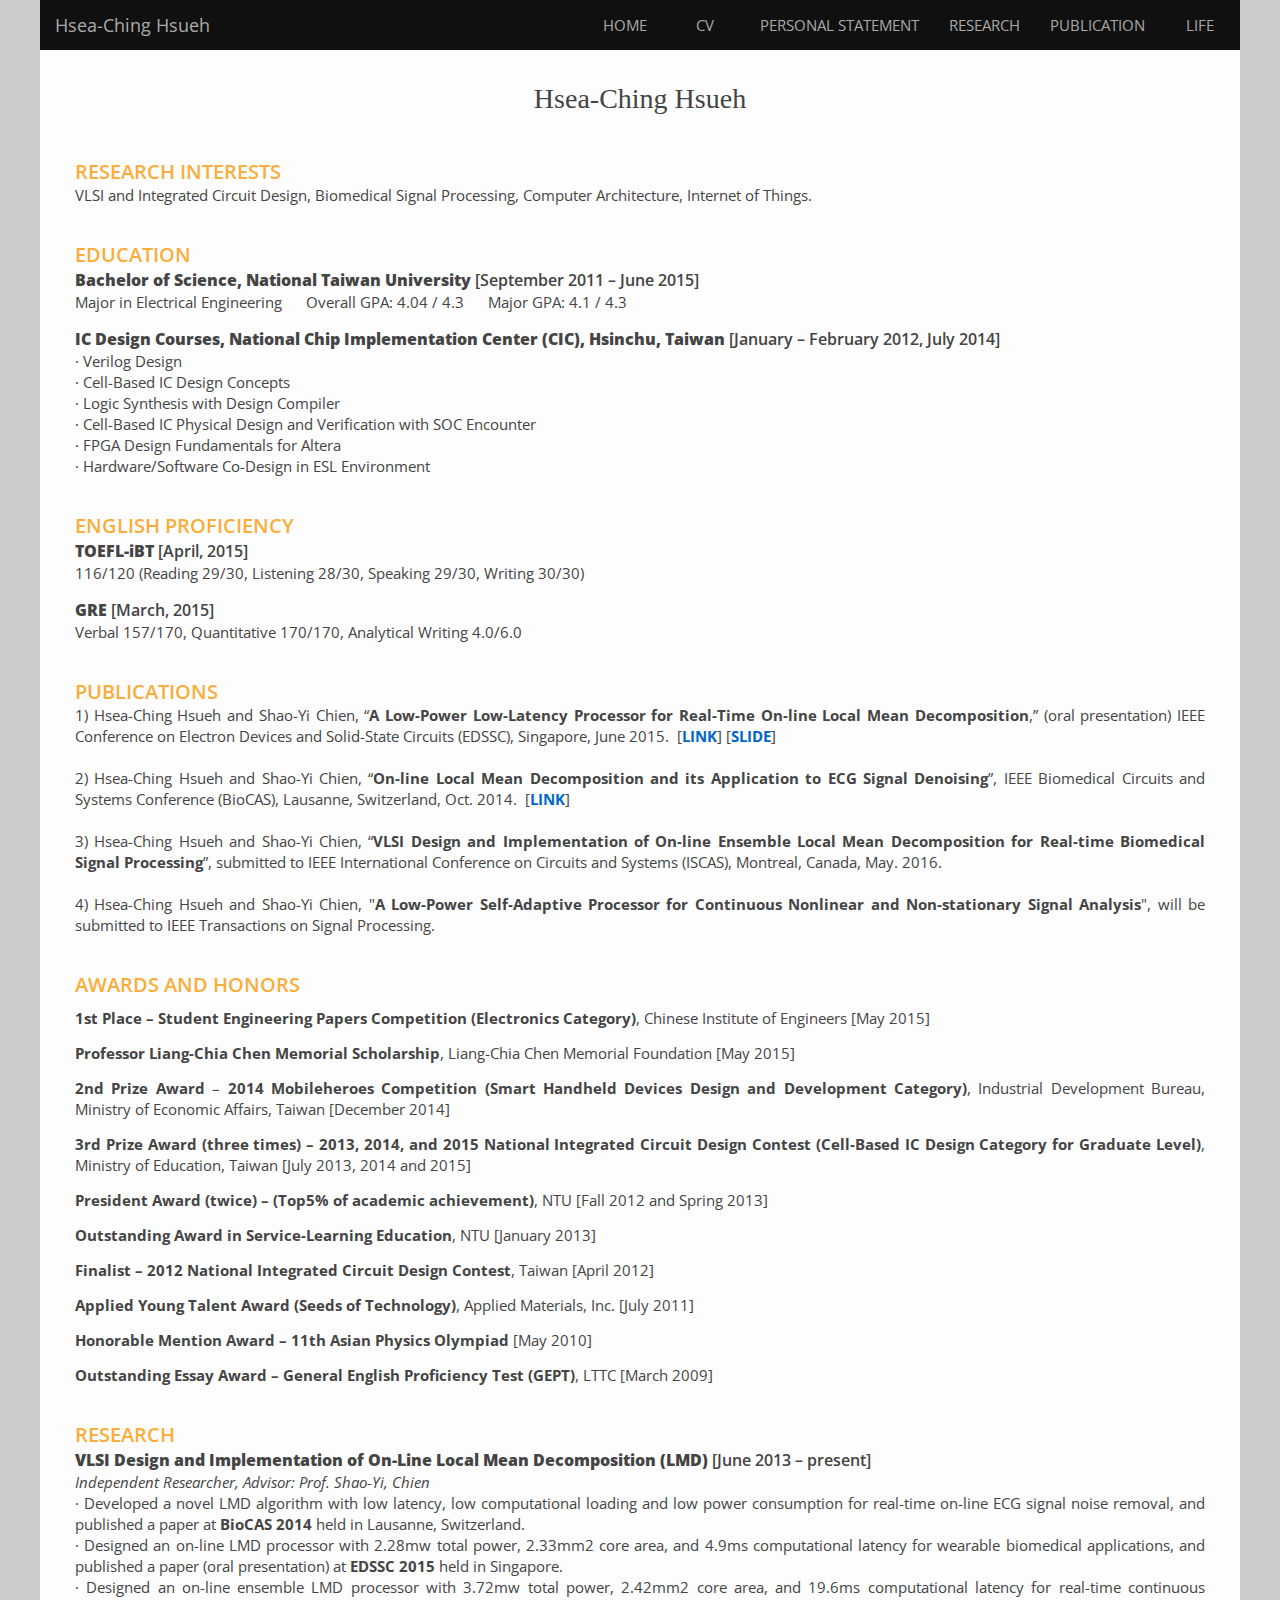
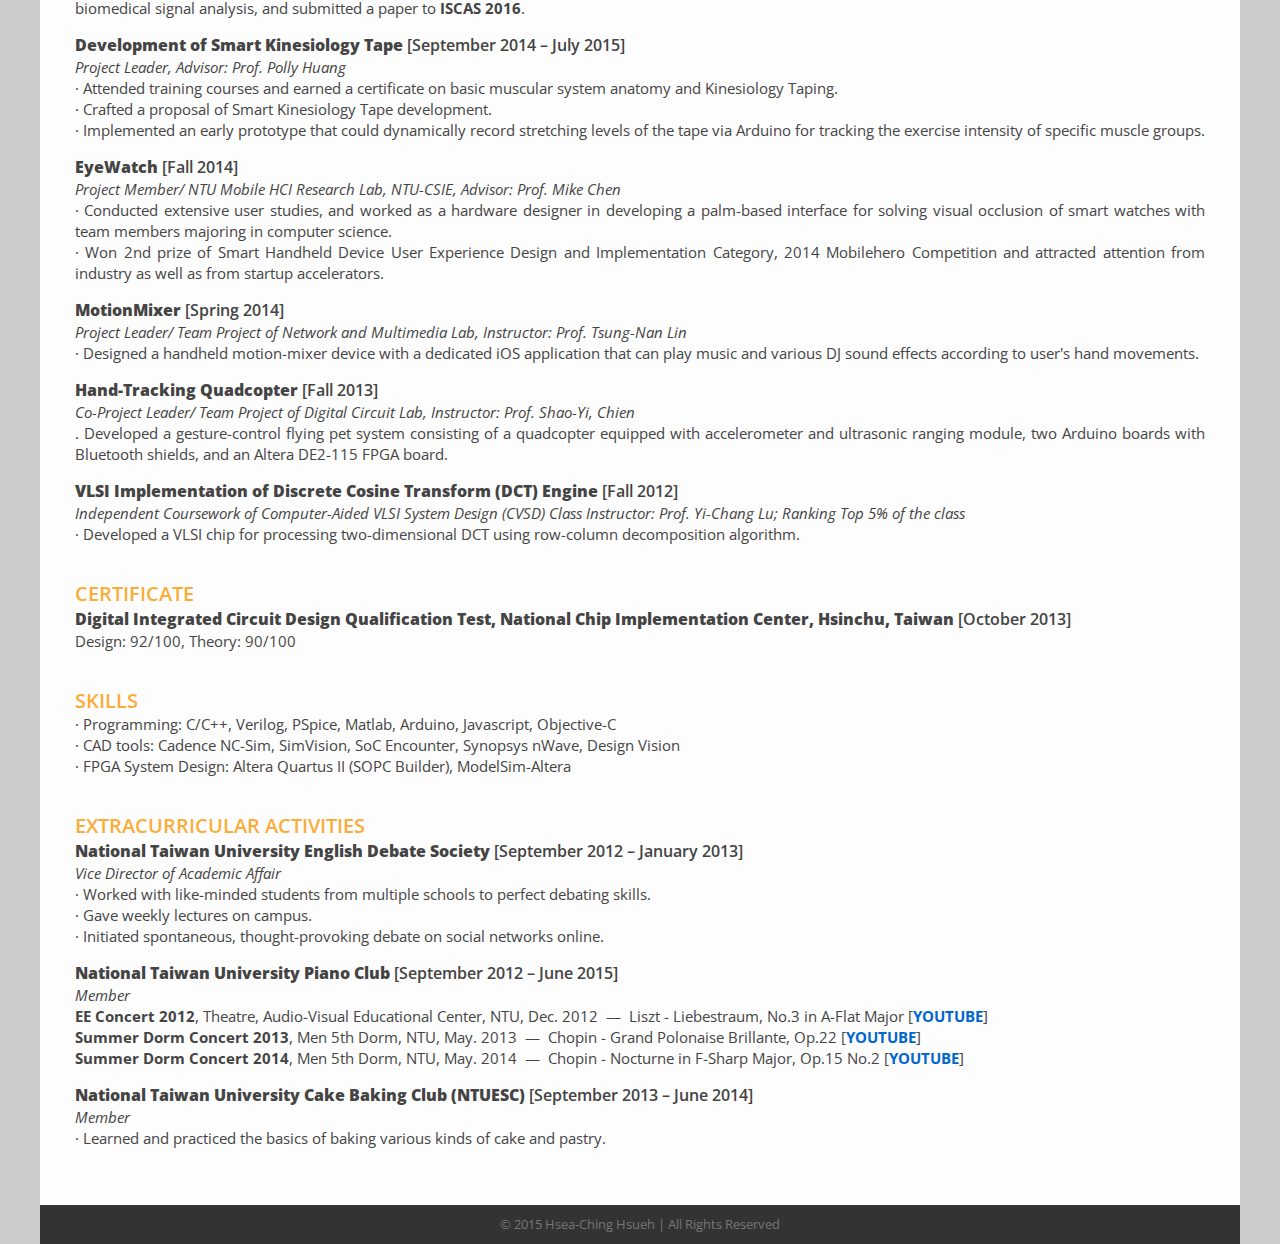
==== commit d6e8066d: "update CV" ====
--- a/cv.html
+++ b/cv.html
@@ -186,7 +186,7 @@
 
 			<h4><b>National Taiwan University English Debate Society</b> [September 2012 – January 2013]</h4>
 			<p>
-			Vice Director of Academic Affair<br>
+			<i>Vice Director of Academic Affair</i><br>
 			· Worked with like-minded students from multiple schools to perfect debating skills.<br>
 			· Gave weekly lectures on campus.<br>
 			· Initiated spontaneous, thought-provoking debate on social networks online.</p>
@@ -194,6 +194,7 @@
 			
 			<h4><b>National Taiwan University Piano Club</b> [September 2012 – June 2015]</h4>
 			<p>
+			<i>Member</i><br>
 			<strong>EE Concert 2012</strong>, Theatre, Audio-Visual Educational Center, NTU, Dec. 2012&nbsp;&nbsp;&mdash;&nbsp;&nbsp;Liszt - Liebestraum, No.3 in A-Flat Major
 			[<a href="http://ow.ly/r7O2g" target="_blank"><strong>YOUTUBE</strong></a>]
 			<br>
@@ -209,7 +210,7 @@
 
 			<h4><b>National Taiwan University Cake Baking Club (NTUESC)</b> [September 2013 – June 2014]</h4>
 			<p>
-			Member<br>
+			<i>Member</i><br>
 			· Learned and practiced the basics of baking various kinds of cake and pastry.</p>
 			<br>
 
